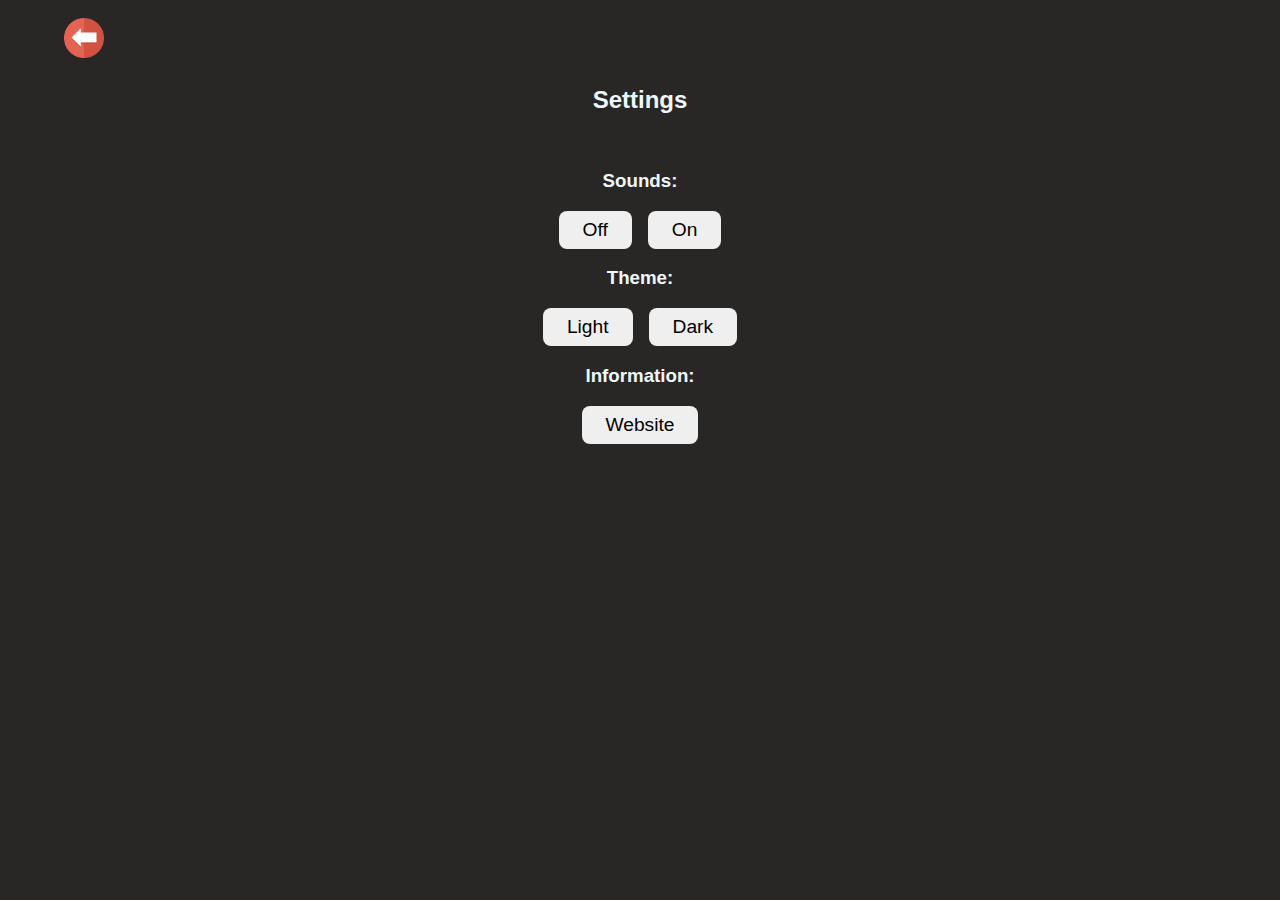
==== settings.html @ 1101b7ff "added the link to my website" ====
<!DOCTYPE html>
<html lang="en">
<head>
    <meta charset="UTF-8">
    <meta name="viewport" content="width=device-width, initial-scale=1.0">
    <title>Document</title>
    <link rel="stylesheet" href="style.css">
    <script src="script.js"></script>
    <link rel="icon" href="img/heart.png" type="image/png">
</head>
<body>
    <a href="index.html">
        <img src="img/back.png" width="40rem" class="centerLeft" id="settings-button">
    </a>
    <h2 class="center">Settings</h2>
    <h3 class="center">Sounds:</h3>
    <div class="center">
        <button class="buttonSmall">Off</button>
        <button class="buttonSmall">On</button>
    </div>
    
    <h3 class="center">Theme:</h3>
    <div class="center">
        <button class="buttonSmall">Light</button>
        <button class="buttonSmall">Dark</button>
    </div>
    <h3 class="center">Information:</h3>
    <div class="center">
        <a href="https://matooo.000webhostapp.com/">
            <button class="buttonSmall">Website</button>
        </a>
        
    </div>
    
</body>
</html>
---- style.css ----
body {
    background-color: rgb(41, 38, 38);
}

h2{
    color:aliceblue;
    font-family: sans-serif;
    margin-bottom: 3.5rem;
}

h3{
    color:aliceblue;
    font-family: sans-serif;
}

.center {
    display: flex;
    justify-content: center;
}

.centerLeft{
    display: flex;
    margin-left: 3rem;
}

.marginTop {
    margin-top: 7.5rem;
}

.timer {
    margin-top: 2rem;
    color: aliceblue;
    font-size: 4rem;
    font-family: sans-serif;
}

.counter {
    margin-top: 5rem;
    color: aliceblue;
    font-size: 7.5rem;
    font-family: sans-serif;
}

.button {
    font-size: 1.4rem;
    margin-top: 2rem;
    margin-left: 0.5rem;
    margin-right: 0.5rem;
    cursor:pointer;
    padding: 0.7rem 2.1rem;
    border-radius: 0.5rem;
    border: none;
}

.buttonSmall{
    font-size: 1.2rem;
    margin-left: 0.5rem;
    margin-right: 0.5rem;
    cursor:pointer;
    padding: 0.5rem 1.5rem;
    border-radius: 0.5rem;
    border: none;
}
.buttonSmall:hover{
    color: aliceblue;
    background-color: blueviolet;
    border-radius: 2rem;
}

.neg:hover{
    background-color: red;
}

.pos:hover{
    background-color: green;
}

#reset{
    margin-left: 0.3rem;
    margin-right: 0.3rem;
    font-size: 1rem;
    cursor:pointer;
    padding: 0.5rem 0.5rem;
    border-radius: 0.5rem;
    border: none;
}

#reset:hover{
    background-color: blueviolet;
}


#settings-button {
    display: flex;
    margin-top: 10px;
    cursor: pointer;
    padding: 0.5rem 0.5rem;
}
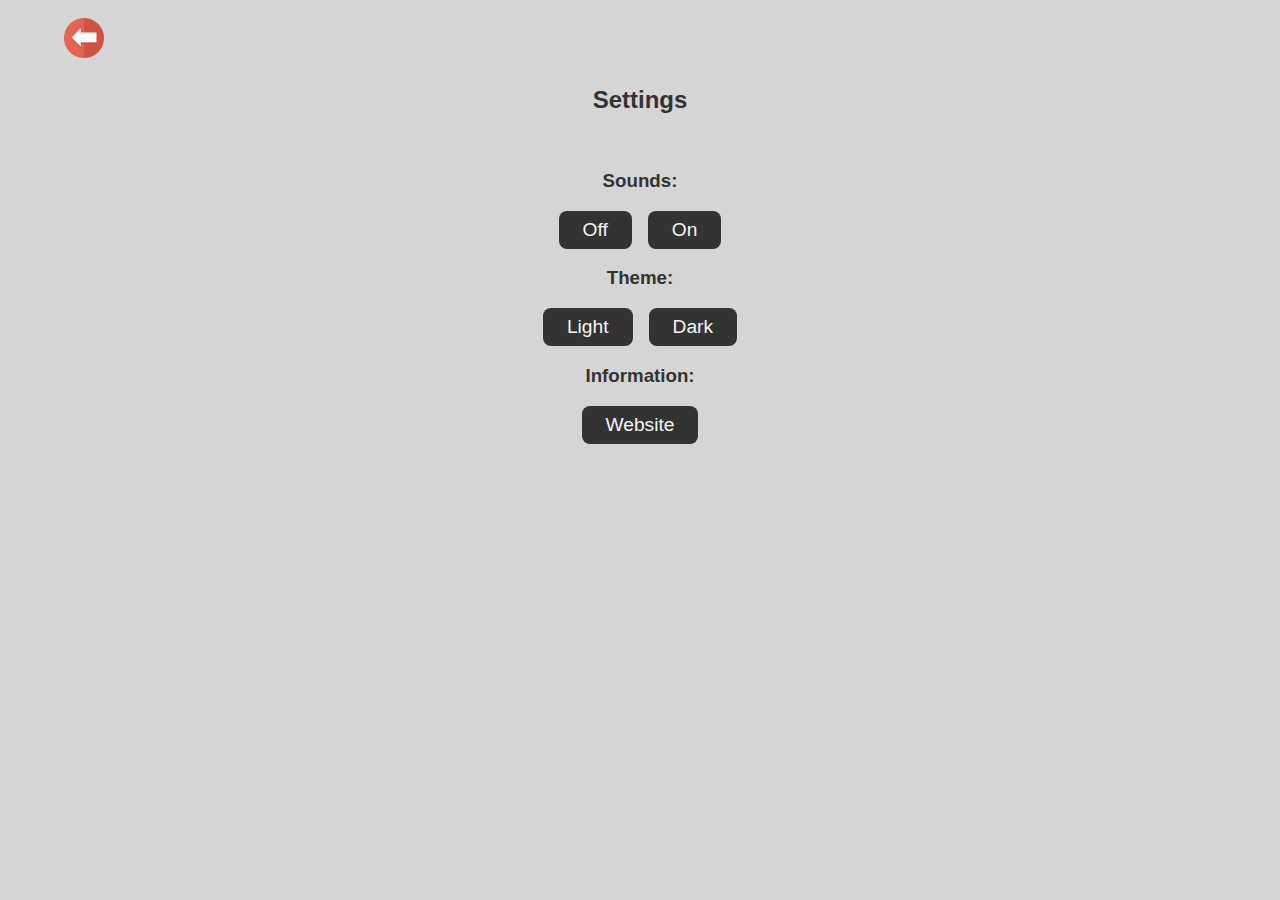
==== commit 34fd22af: "added storage functions for settings, and button locked view" ====
--- a/settings.html
+++ b/settings.html
@@ -3,34 +3,41 @@
 <head>
     <meta charset="UTF-8">
     <meta name="viewport" content="width=device-width, initial-scale=1.0">
-    <title>Document</title>
-    <link rel="stylesheet" href="style.css">
-    <script src="script.js"></script>
+    <title>Settings</title>
+    <link id="theme-style" rel="stylesheet" href="style.css">
     <link rel="icon" href="img/heart.png" type="image/png">
 </head>
-<body>
+<body onload="loadSettings()">
+    <audio id="clickAudio">
+        <source src="audio/click.mp3" type="audio/mp3">
+        Your browser does not support the audio element.
+    </audio>
     <a href="index.html">
         <img src="img/back.png" width="40rem" class="centerLeft" id="settings-button">
     </a>
     <h2 class="center">Settings</h2>
     <h3 class="center">Sounds:</h3>
     <div class="center">
-        <button class="buttonSmall">Off</button>
-        <button class="buttonSmall">On</button>
+        <button id="soundOff" onclick="multipleFunctions([playClickAudio, soundOff, lockButton(this, 'soundOn')])" class="buttonSmall">Off</button>
+        <button id="soundOn" onclick="multipleFunctions([playClickAudio, soundOn, lockButton(this, 'soundOff')])" class="buttonSmall">On</button>
     </div>
     
     <h3 class="center">Theme:</h3>
     <div class="center">
-        <button class="buttonSmall">Light</button>
-        <button class="buttonSmall">Dark</button>
+        <button id="lightTheme" onclick="multipleFunctions([playClickAudio, applyLightTheme, lockButton(this, 'darkTheme')])" class="buttonSmall">Light</button>
+        <button id="darkTheme" onclick="multipleFunctions([playClickAudio, applyDarkTheme, lockButton(this, 'lightTheme')])" class="buttonSmall">Dark</button>
     </div>
     <h3 class="center">Information:</h3>
     <div class="center">
-        <a href="https://matooo.000webhostapp.com/">
+        <a href="https://matooo3.github.io/">
             <button class="buttonSmall">Website</button>
         </a>
         
     </div>
     
+    <script src="scripts/script.js"></script>
+    <script src="scripts/theme.js"></script>
+    <script src="scripts/storage.js"></script>
+    <script src="scripts/lockButton.js"></script>
 </body>
 </html>--- a/style.css
+++ b/style.css
@@ -61,17 +61,26 @@
     border-radius: 0.5rem;
     border: none;
 }
-.buttonSmall:hover{
+.neg.active, .pos.active {
+    transition: background-color 1s ease; /* Übergang für 1 Sekunde */
+}
+.buttonSmall:active {
     color: aliceblue;
     background-color: blueviolet;
     border-radius: 2rem;
 }
 
-.neg:hover{
+.locked{
+    color: aliceblue;
+    background-color: blueviolet;
+    border-radius: 2rem;
+}
+
+.neg:active{
     background-color: red;
 }
 
-.pos:hover{
+.pos:active{
     background-color: green;
 }
 
@@ -85,7 +94,7 @@
     border: none;
 }
 
-#reset:hover{
+#reset:active{
     background-color: blueviolet;
 }
 
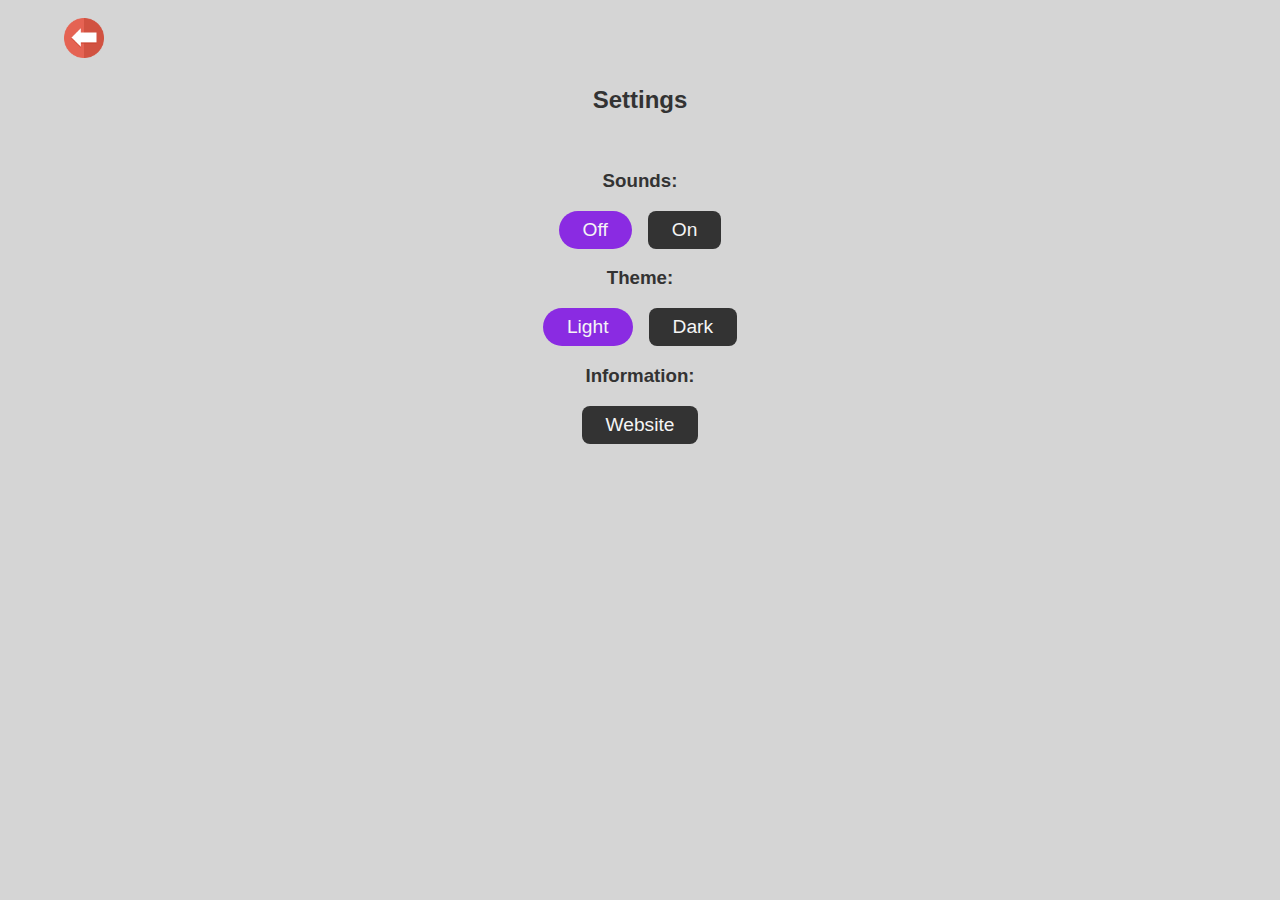
==== commit 34b92fe3: "fixed .locked color bug; added storage for counter var; added prototype for timer storage, but still" ====
--- a/settings.html
+++ b/settings.html
@@ -18,8 +18,8 @@
     <h2 class="center">Settings</h2>
     <h3 class="center">Sounds:</h3>
     <div class="center">
-        <button id="soundOff" onclick="multipleFunctions([playClickAudio, soundOff, lockButton(this, 'soundOn')])" class="buttonSmall">Off</button>
-        <button id="soundOn" onclick="multipleFunctions([playClickAudio, soundOn, lockButton(this, 'soundOff')])" class="buttonSmall">On</button>
+        <button id="soundOff" onclick="multipleFunctions([soundOff, playClickAudio, lockButton(this, 'soundOn')])" class="buttonSmall">Off</button>
+        <button id="soundOn" onclick="multipleFunctions([soundOn, playClickAudio, lockButton(this, 'soundOff')])" class="buttonSmall">On</button>
     </div>
     
     <h3 class="center">Theme:</h3>
@@ -35,9 +35,9 @@
         
     </div>
     
+    <script src="scripts/storage.js"></script>
     <script src="scripts/script.js"></script>
     <script src="scripts/theme.js"></script>
-    <script src="scripts/storage.js"></script>
     <script src="scripts/lockButton.js"></script>
 </body>
 </html>